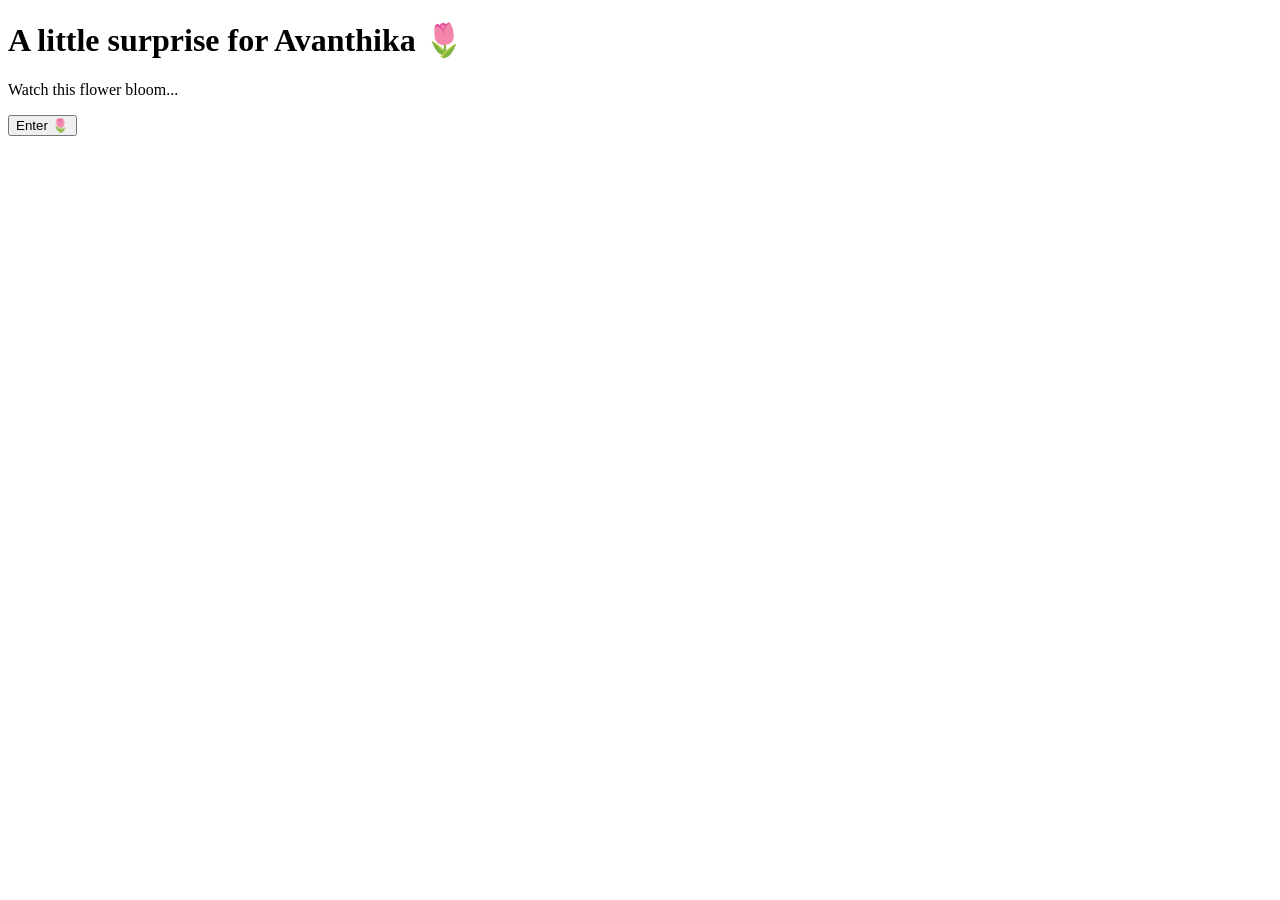
==== index.html @ 3c9eca2c "Initial birthday website for Avanthika" ====
<!DOCTYPE html>
<html lang="en">
<head>
<meta charset="UTF-8">
<meta name="viewport" content="width=device-width, initial-scale=1.0">

<title>For Avanthika 🌷</title>

<link rel="preconnect" href="https://fonts.googleapis.com">
<link href="https://fonts.googleapis.com/css2?family=Playfair+Display:wght@500;700&family=Poppins:wght@300;400;500&display=swap" rel="stylesheet">

<link rel="stylesheet" href="css/style.css">
</head>

<body>

<div class="loader-container">

    <div class="lily-wrapper">

        <div class="stem"></div>

        <div class="petal petal1"></div>
        <div class="petal petal2"></div>
        <div class="petal petal3"></div>
        <div class="petal petal4"></div>
        <div class="petal petal5"></div>

    </div>

    <h1 class="title">
        A little surprise for Avanthika 🌷
    </h1>

    <p class="subtitle">
        Watch this flower bloom...
    </p>

    <button id="enterBtn">
        Enter 🌷
    </button>

</div>

<script src="js/script.js"></script>

</body>
</html>
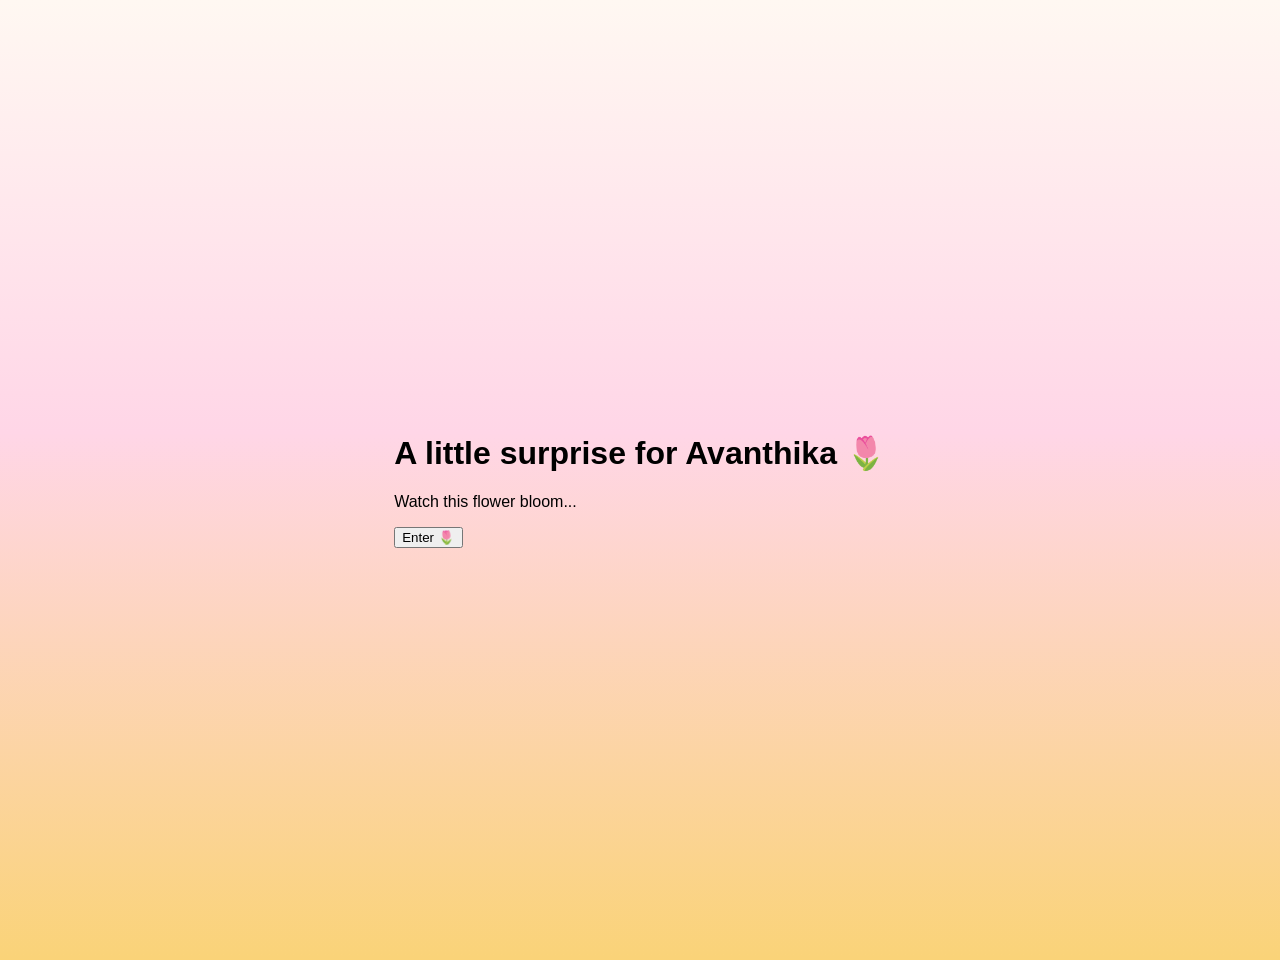
==== commit 89752666: "Fix GitHub Pages paths" ====
--- a/index.html
+++ b/index.html
@@ -9,7 +9,7 @@
 <link rel="preconnect" href="https://fonts.googleapis.com">
 <link href="https://fonts.googleapis.com/css2?family=Playfair+Display:wght@500;700&family=Poppins:wght@300;400;500&display=swap" rel="stylesheet">
 
-<link rel="stylesheet" href="css/style.css">
+<link rel="stylesheet" href="style.css">
 </head>
 
 <body>
@@ -42,7 +42,6 @@
 
 </div>
 
-<script src="js/script.js"></script>
-
+<script src="script.js"></script>
 </body>
 </html>
--- a/style.css
+++ b/style.css
@@ -0,0 +1,293 @@
+.hero-card{
+
+    background:rgba(255,255,255,0.45);
+
+    backdrop-filter:blur(12px);
+
+    border-radius:40px;
+
+    padding:70px;
+
+    width:900px;
+
+    max-width:90%;
+
+    box-shadow:
+    0 20px 50px rgba(0,0,0,.08);
+
+    text-align:left;
+}
+
+.hero-card h1{
+
+    font-size:5.5rem;
+
+    color:#ff5d8f;
+
+    margin-bottom:25px;
+}
+
+.intro{
+
+    font-size:1.5rem;
+
+    line-height:2;
+
+    color:#444;
+
+}
+
+.start-btn{
+
+    display:inline-block;
+
+    margin-top:30px;
+
+    padding:18px 55px;
+
+    font-size:1.2rem;
+
+    font-weight:600;
+
+    border-radius:60px;
+
+    text-decoration:none;
+
+    color:white;
+
+    background:
+    linear-gradient(
+    90deg,
+    #ff5d8f,
+    #ff8c42
+    );
+
+    box-shadow:
+    0 10px 25px rgba(255,140,66,.3);
+
+}
+
+.tiny-note{
+
+    margin-top:20px;
+
+    font-style:italic;
+
+    color:#777;
+
+}
+
+body{
+
+    background:
+    linear-gradient(
+    180deg,
+    #fff8f2 0%,
+    #ffd6e7 45%,
+    rgb(250,211,120) 100%
+    );
+
+    min-height:100vh;
+
+    margin:0;
+
+    padding:30px;
+
+    display:flex;
+
+    justify-content:center;
+
+    align-items:center;
+
+    font-family:'Poppins',sans-serif;
+}
+
+/* ================================= */
+/* STORY PAGE */
+/* ================================= */
+
+.page-title{
+
+    text-align:center;
+
+    margin-top:40px;
+
+    margin-bottom:60px;
+
+    color:#ff5d8f;
+
+    font-size:4rem;
+
+    font-family:'Playfair Display',serif;
+}
+
+.flashcard-container{
+
+    position:relative;
+
+    width:350px;
+
+    height:300px;
+
+    margin:0 auto;
+}
+
+.page-title{
+
+    text-align:center;
+
+    color:#ff5d8f;
+
+    margin-bottom:50px;
+}
+
+.flashcard-container{
+
+    position:relative;
+
+    width:700px;
+
+    height:450px;
+
+    margin:50px auto;
+}
+
+.memory-card{
+
+    position:absolute;
+
+    width:600px;
+
+    height:320px;
+
+    background:white;
+
+    border-radius:30px;
+
+    padding:35px;
+
+    box-shadow:
+    0 15px 30px rgba(0,0,0,.12);
+
+    transition:.3s;
+}
+
+.memory-card h2{
+
+    color:#ff5d8f;
+
+    margin-bottom:20px;
+}
+
+.memory-card p{
+
+    line-height:1.8;
+
+    color:#444;
+}
+
+.card1{
+    z-index:5;
+    top:0;
+    left:0;
+}
+
+.card2{
+    z-index:4;
+    top:15px;
+    left:15px;
+}
+
+.card3{
+    z-index:3;
+    top:30px;
+    left:30px;
+}
+
+.card4{
+    z-index:2;
+    top:45px;
+    left:45px;
+}
+
+.card5{
+    z-index:1;
+    top:60px;
+    left:60px;
+}
+
+.memory-card:hover{
+
+    transform:
+    translateY(-10px);
+
+}
+
+
+.final-message{
+
+    opacity:0;
+
+    animation:
+    reveal 2s ease forwards;
+
+    animation-delay:1.5s;
+}
+
+@keyframes reveal{
+
+from{
+
+opacity:0;
+
+transform:
+translateY(50px);
+
+}
+
+to{
+
+opacity:1;
+
+transform:
+translateY(0);
+
+}
+}
+
+.nav-buttons{
+
+    text-align:center;
+
+    margin-top:140px;
+}
+
+.nav-buttons a{
+
+    text-decoration:none;
+
+    margin:15px;
+
+    padding:15px 35px;
+
+    border-radius:50px;
+
+    background:
+    linear-gradient(
+    90deg,
+    #ff5d8f,
+    #ff8c42
+    );
+
+    color:white;
+
+    font-weight:600;
+
+    box-shadow:
+    0 10px 25px rgba(255,140,66,.25);
+}
+
+.nav-buttons a:hover{
+
+    transform:translateY(-2px);
+}
